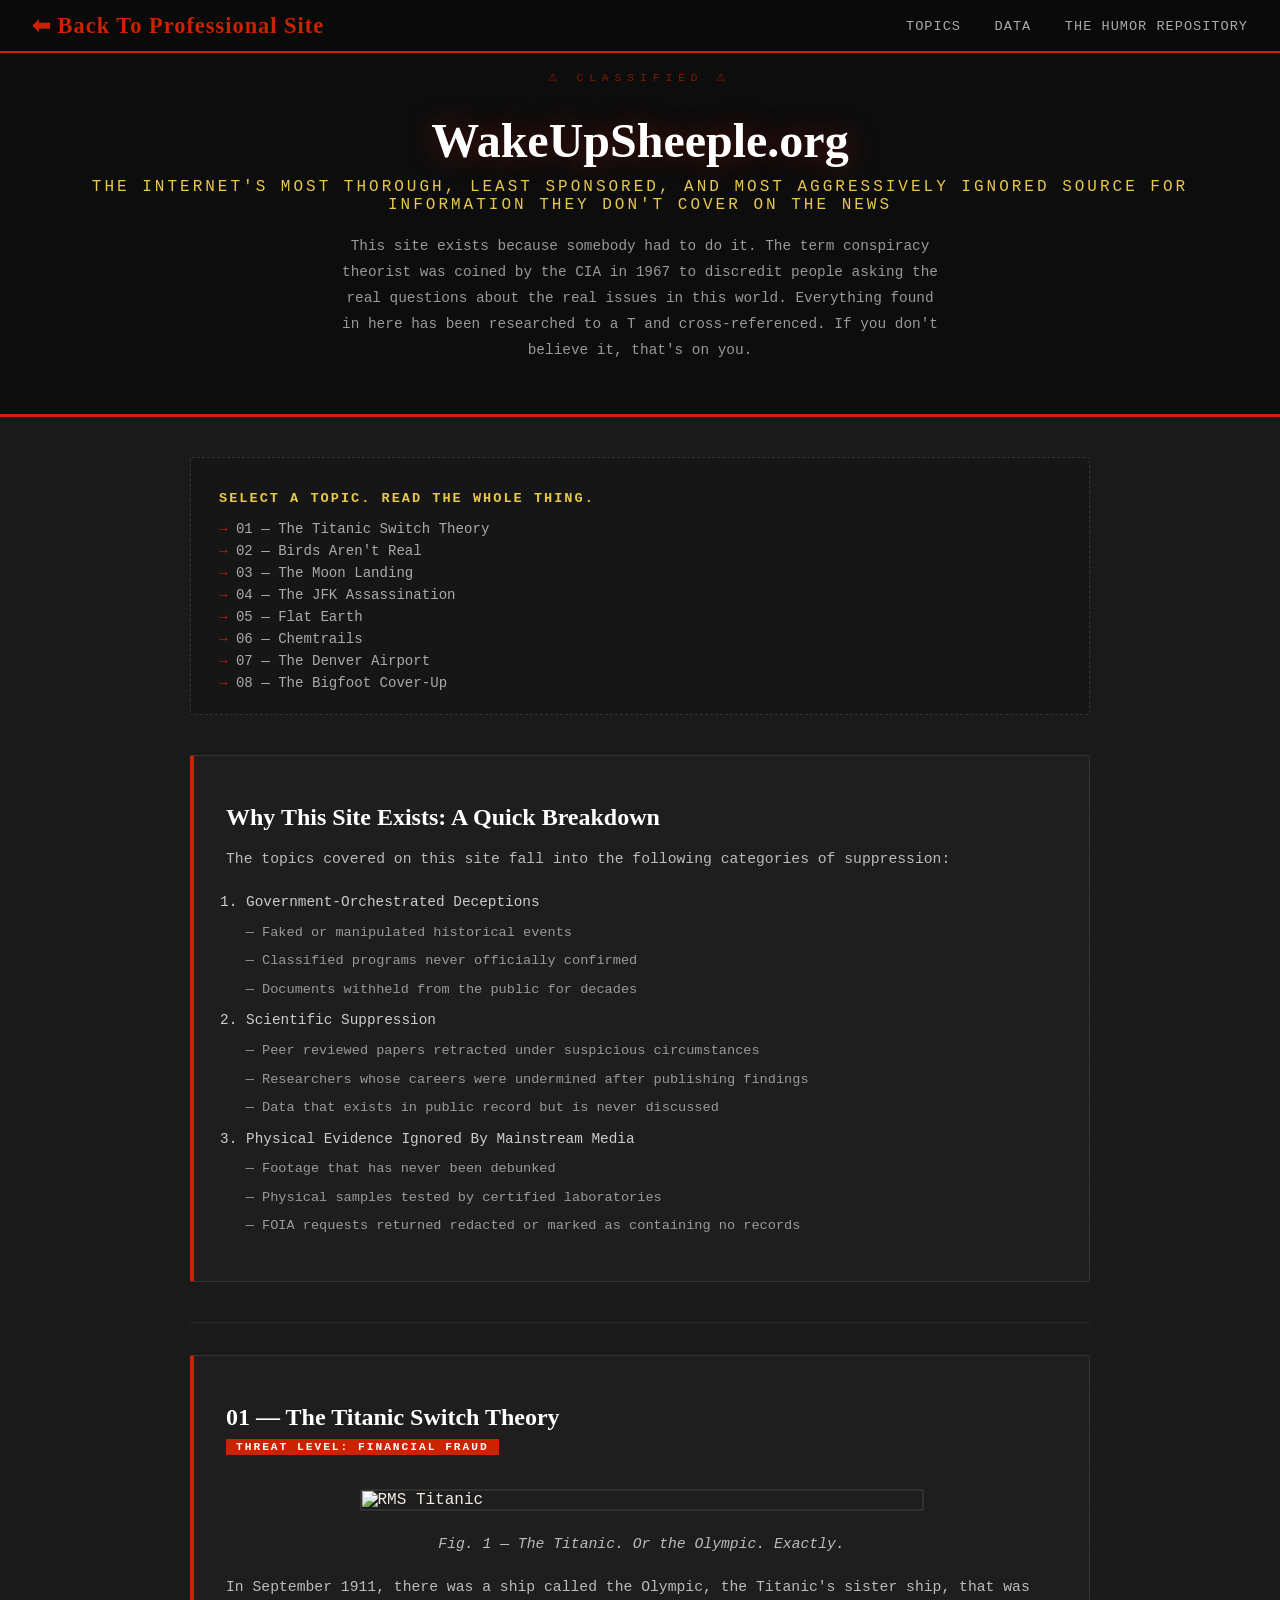
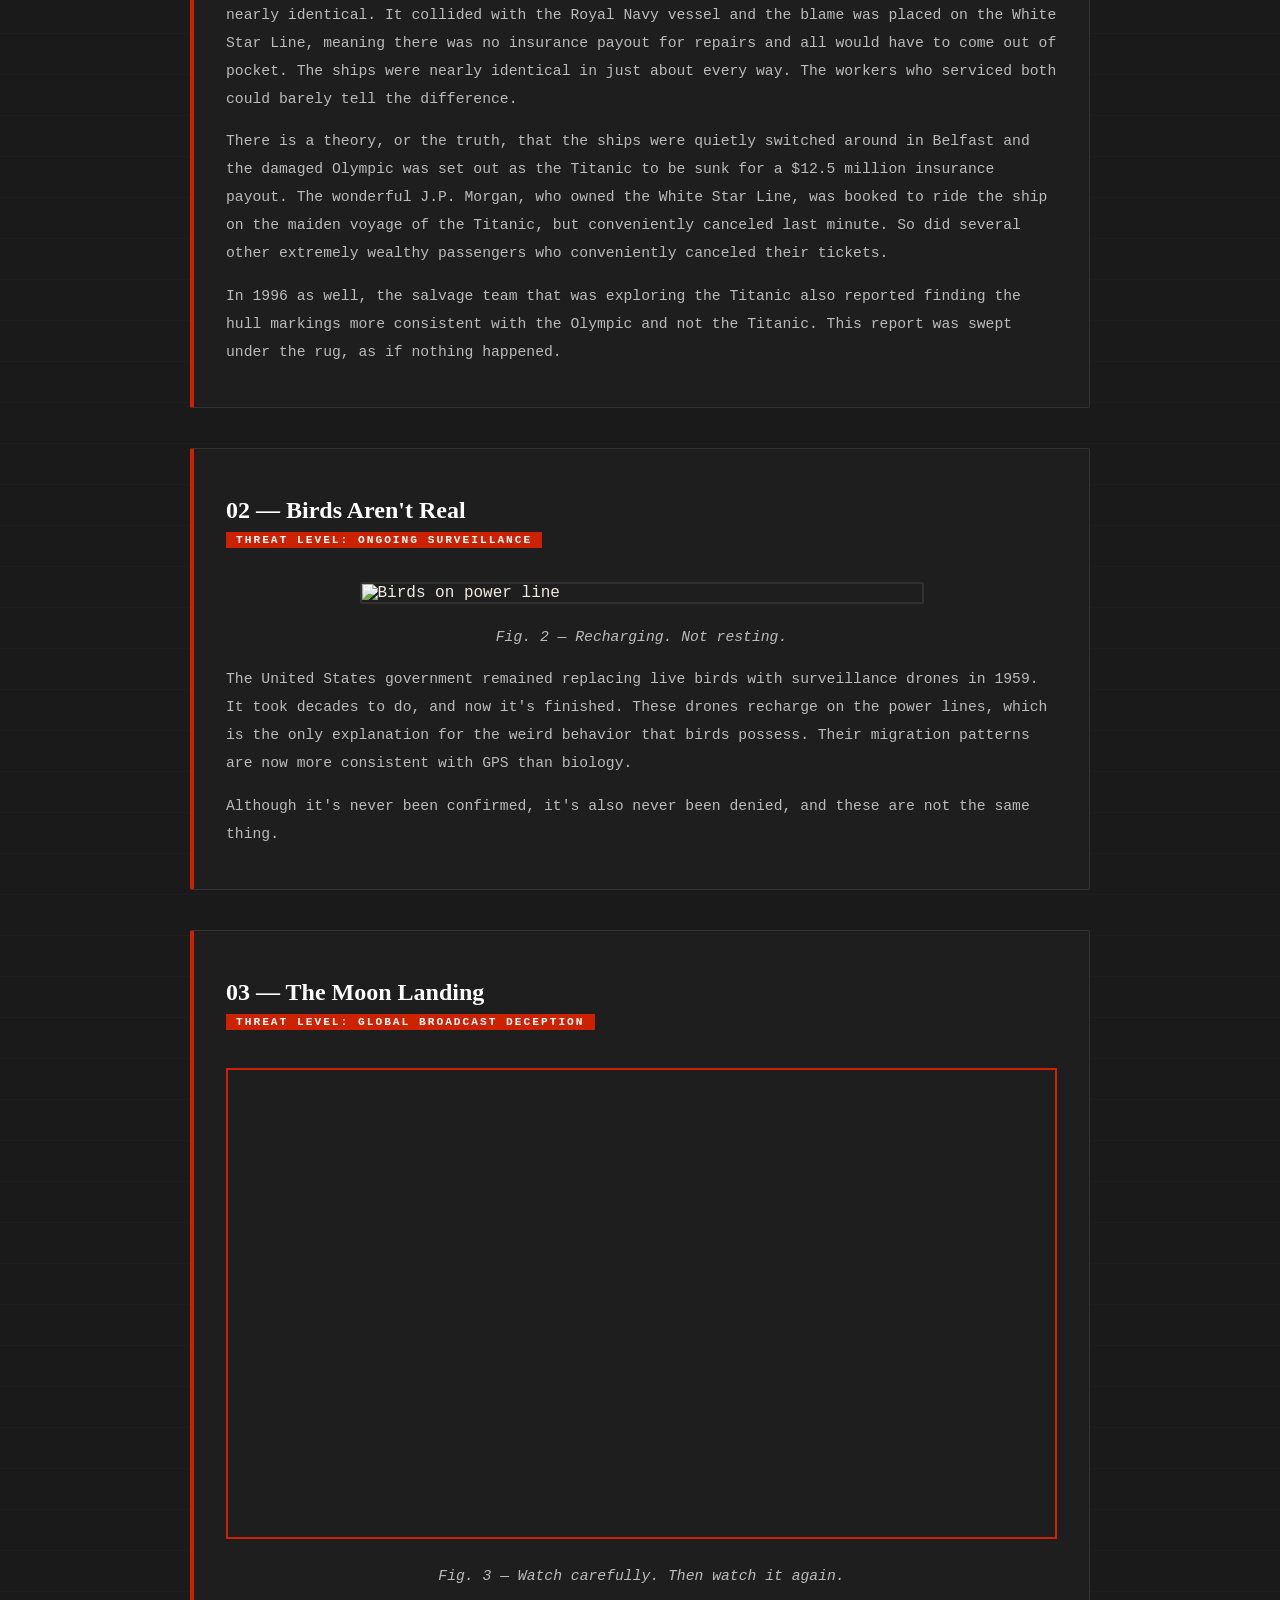
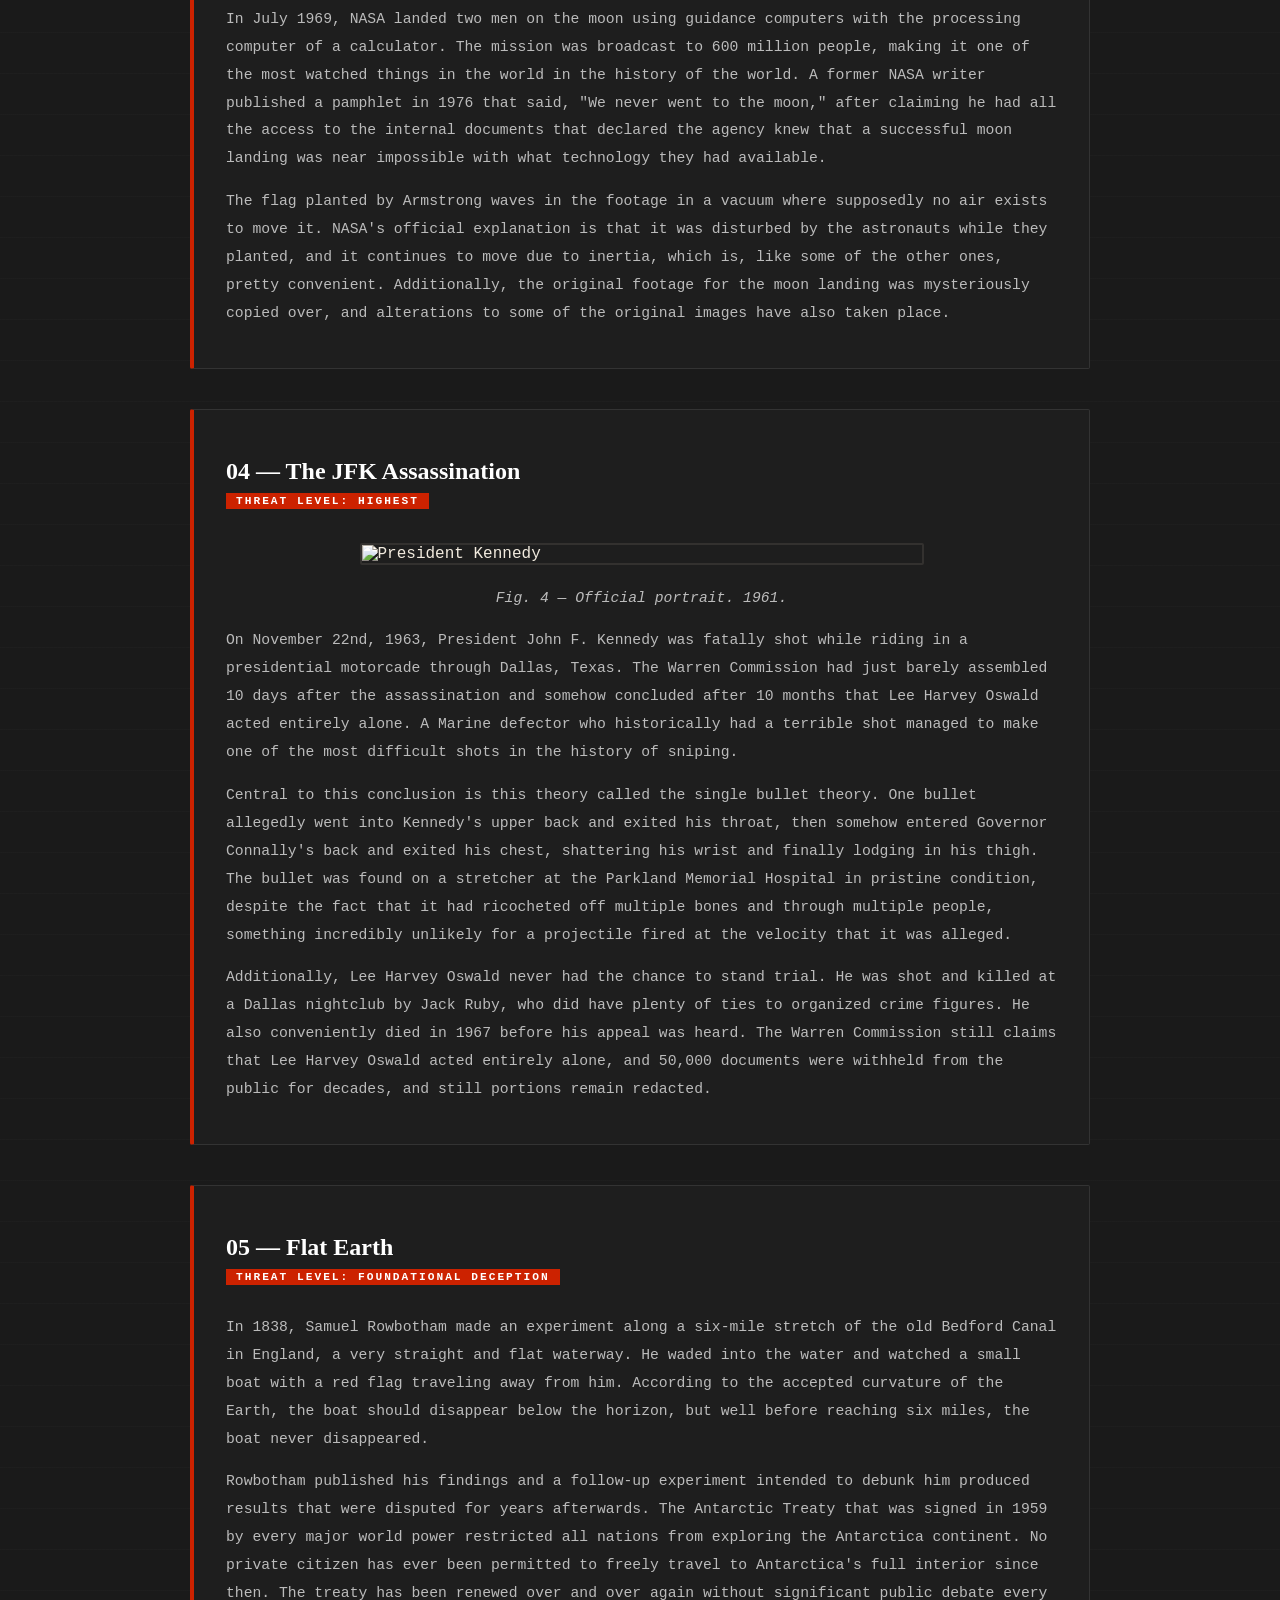
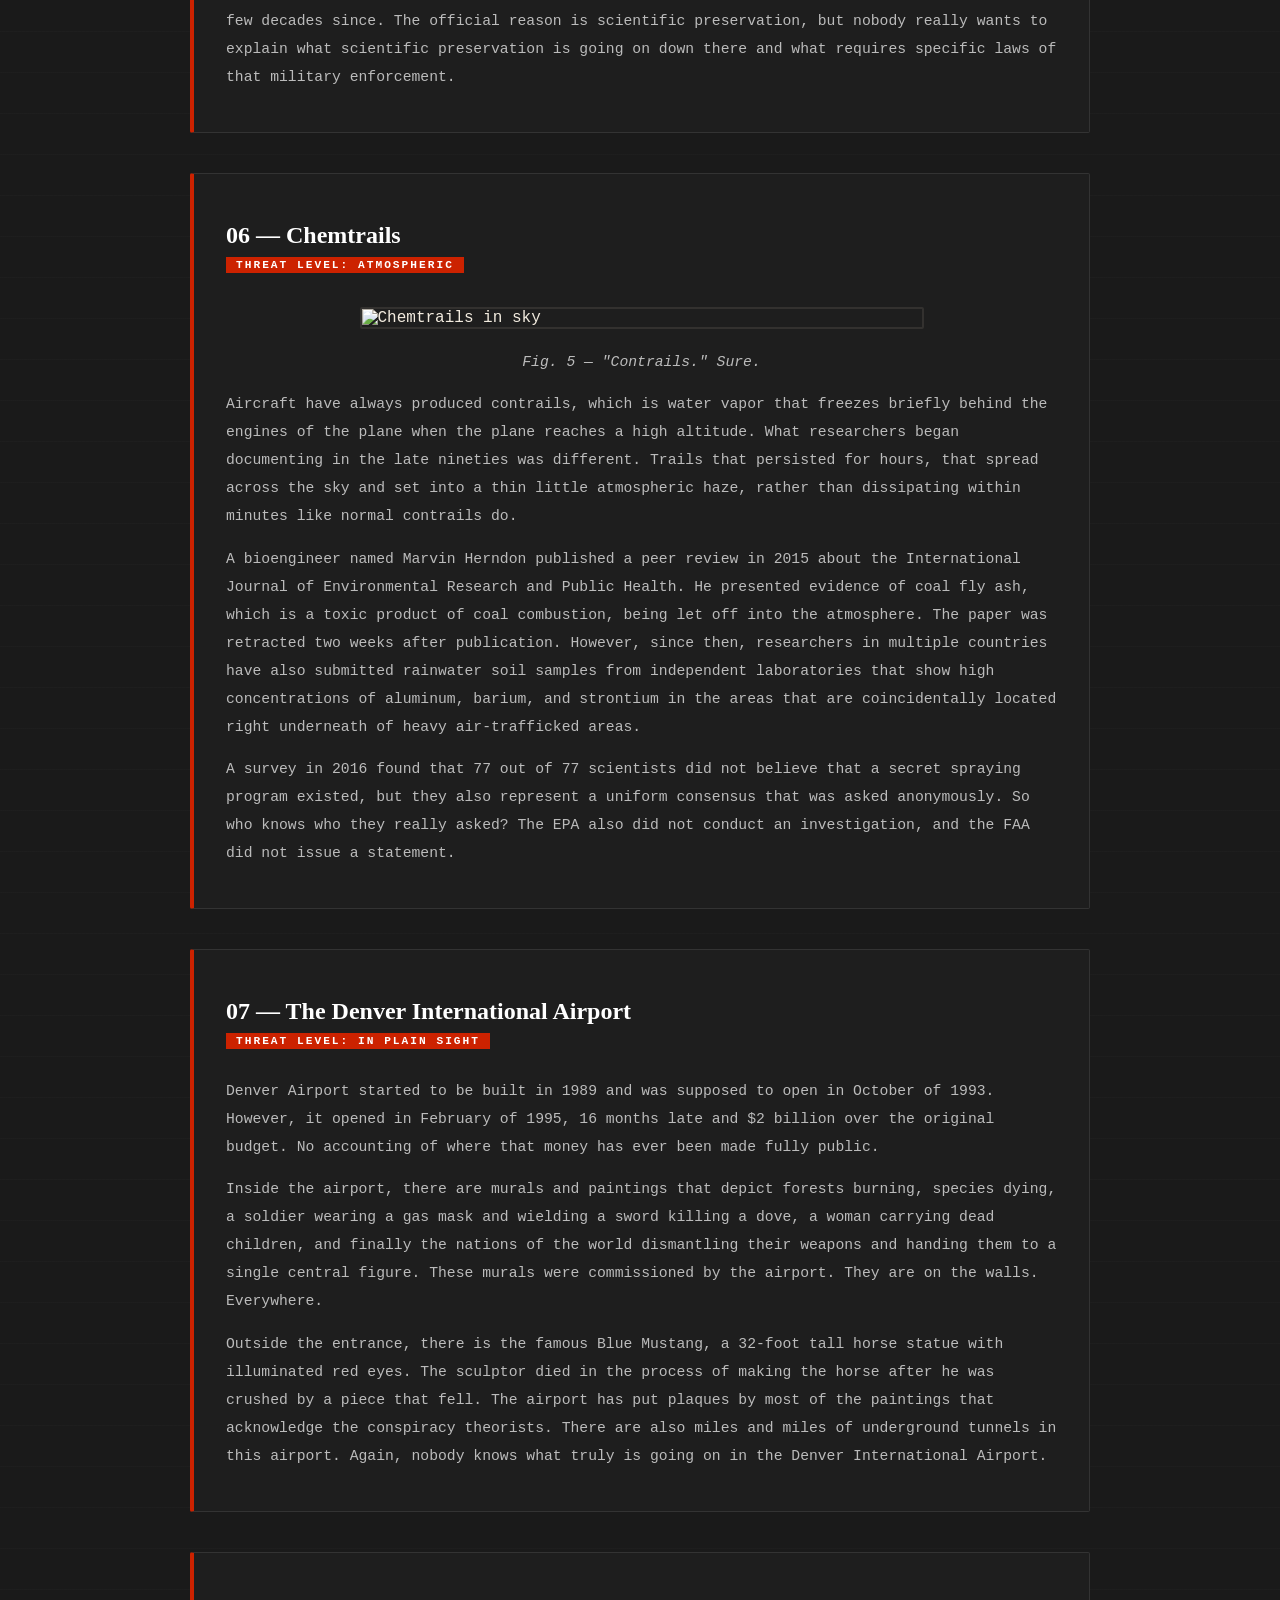
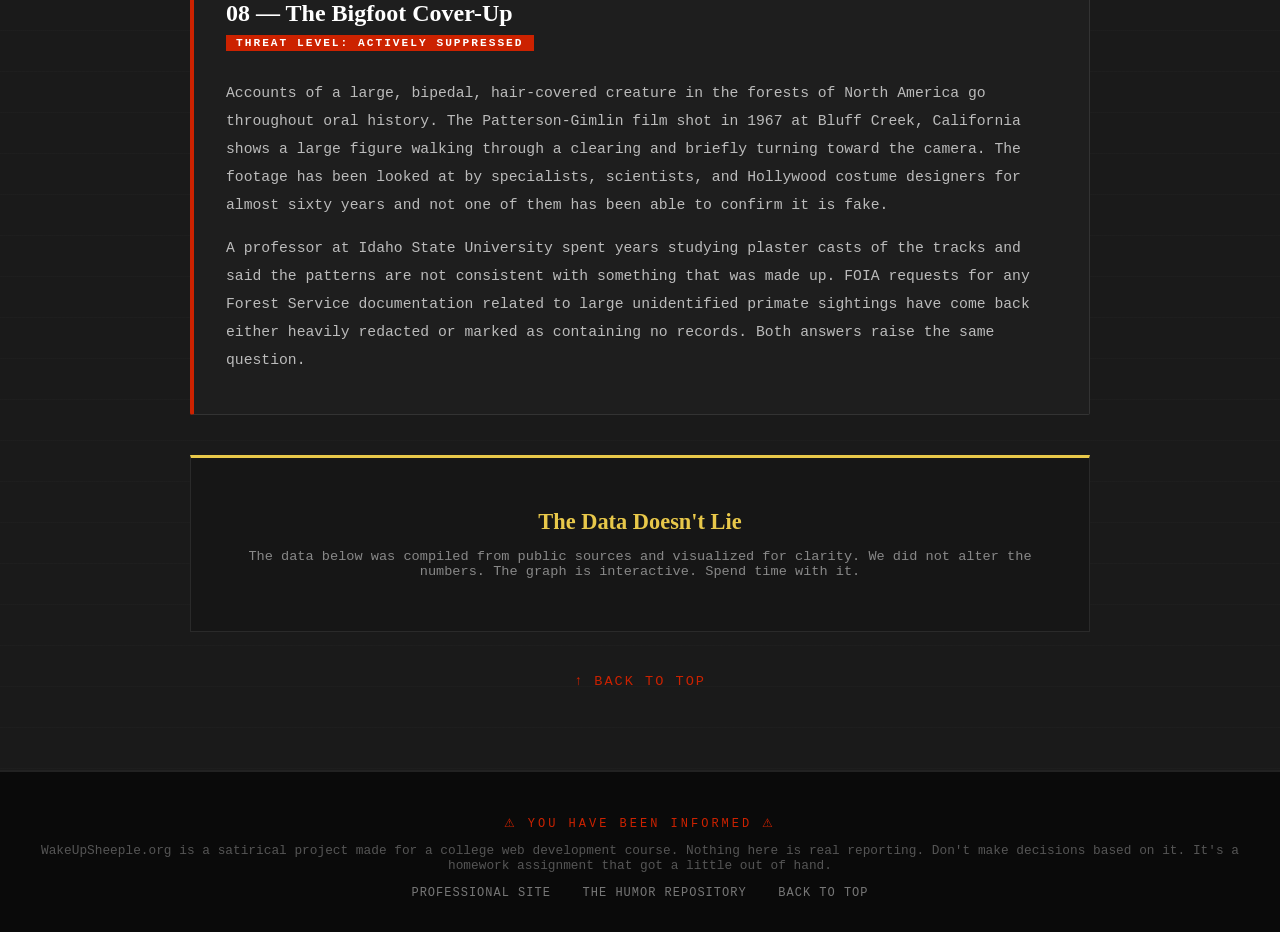
==== scratch.html @ afc79787 "Add files via upload" ====
<!DOCTYPE html>
<html lang="en">
<head>
  <meta charset="UTF-8" />
  <meta name="viewport" content="width=device-width, initial-scale=1.0"/>
  <title>WakeUpSheeple.org | The Truth They Don't Want You To Find</title>
  <link rel="stylesheet" href="style.css"/>
  <link href="https://fonts.googleapis.com/css2?family=Special+Elite&family=Oswald:wght@300;400;600&display=swap" rel="stylesheet"/>
</head>
<body>

<!-- NAV -->
<div id="topnav">
  <a href="index.html" class="nav-brand">⬅ Back To Professional Site</a>
  <div class="nav-links">
    <a href="#toc">Topics</a>
    <a href="#tableau-section">Data</a>
    <a href="app.html">The Humor Repository</a>
  </div>
</div>

<!-- HERO -->
<div id="hero">
  <h1>WakeUpSheeple.org</h1>
  <div class="tagline">The Internet's Most Thorough, Least Sponsored, and Most Aggressively Ignored Source For Information They Don't Cover On The News</div>
  <p>This site exists because somebody had to do it. The term conspiracy theorist was coined by the CIA in 1967 to discredit people asking the real questions about the real issues in this world. Everything found in here has been researched to a T and cross-referenced. If you don't believe it, that's on you.</p>
</div>

<!-- MAIN -->
<div id="main-content">

  <!-- TABLE OF CONTENTS / ON-PAGE ANCHOR NAV -->
  <div id="toc">
    <h3>Select A Topic. Read The Whole Thing.</h3>
    <a href="#titanic">01 — The Titanic Switch Theory</a>
    <a href="#birds">02 — Birds Aren't Real</a>
    <a href="#moon">03 — The Moon Landing</a>
    <a href="#jfk">04 — The JFK Assassination</a>
    <a href="#flatearth">05 — Flat Earth</a>
    <a href="#chemtrails">06 — Chemtrails</a>
    <a href="#denver">07 — The Denver Airport</a>
    <a href="#bigfoot">08 — The Bigfoot Cover-Up</a>
  </div>

  <!-- NESTED LIST - required element -->
  <div class="theory-card">
    <h2>Why This Site Exists: A Quick Breakdown</h2>
    <p>The topics covered on this site fall into the following categories of suppression:</p>
    <ol class="evidence-list">
      <li>Government-Orchestrated Deceptions
        <ul class="sub-evidence">
          <li>Faked or manipulated historical events</li>
          <li>Classified programs never officially confirmed</li>
          <li>Documents withheld from the public for decades</li>
        </ul>
      </li>
      <li>Scientific Suppression
        <ul class="sub-evidence">
          <li>Peer reviewed papers retracted under suspicious circumstances</li>
          <li>Researchers whose careers were undermined after publishing findings</li>
          <li>Data that exists in public record but is never discussed</li>
        </ul>
      </li>
      <li>Physical Evidence Ignored By Mainstream Media
        <ul class="sub-evidence">
          <li>Footage that has never been debunked</li>
          <li>Physical samples tested by certified laboratories</li>
          <li>FOIA requests returned redacted or marked as containing no records</li>
        </ul>
      </li>
    </ol>
  </div>

  <hr class="divider"/>

  <!-- TITANIC -->
  <div class="theory-card" id="titanic">
    <h2>01 — The Titanic Switch Theory</h2>
    <span class="threat-level">Threat Level: Financial Fraud</span>
    <img src="https://images.unsplash.com/photo-1605792657660-596af9009e82?w=800&q=80" alt="RMS Titanic" class="conspiracy-img"/>
    <p class="img-caption">Fig. 1 — The Titanic. Or the Olympic. Exactly.</p>
    <p>In September 1911, there was a ship called the Olympic, the Titanic's sister ship, that was nearly identical. It collided with the Royal Navy vessel and the blame was placed on the White Star Line, meaning there was no insurance payout for repairs and all would have to come out of pocket. The ships were nearly identical in just about every way. The workers who serviced both could barely tell the difference.</p>
    <p>There is a theory, or the truth, that the ships were quietly switched around in Belfast and the damaged Olympic was set out as the Titanic to be sunk for a $12.5 million insurance payout. The wonderful J.P. Morgan, who owned the White Star Line, was booked to ride the ship on the maiden voyage of the Titanic, but conveniently canceled last minute. So did several other extremely wealthy passengers who conveniently canceled their tickets.</p>
    <p>In 1996 as well, the salvage team that was exploring the Titanic also reported finding the hull markings more consistent with the Olympic and not the Titanic. This report was swept under the rug, as if nothing happened.</p>
  </div>

  <!-- BIRDS -->
  <div class="theory-card" id="birds">
    <h2>02 — Birds Aren't Real</h2>
    <span class="threat-level">Threat Level: Ongoing Surveillance</span>
    <img src="https://images.unsplash.com/photo-1444464666168-49d633b86797?w=800&q=80" alt="Birds on power line" class="conspiracy-img"/>
    <p class="img-caption">Fig. 2 — Recharging. Not resting.</p>
    <p>The United States government remained replacing live birds with surveillance drones in 1959. It took decades to do, and now it's finished. These drones recharge on the power lines, which is the only explanation for the weird behavior that birds possess. Their migration patterns are now more consistent with GPS than biology.</p>
    <p>Although it's never been confirmed, it's also never been denied, and these are not the same thing.</p>
  </div>

  <!-- MOON -->
  <div class="theory-card" id="moon">
    <h2>03 — The Moon Landing</h2>
    <span class="threat-level">Threat Level: Global Broadcast Deception</span>
    <div class="video-container">
      <iframe src="https://www.youtube.com/embed/spBkMBHEFxI" title="Moon Landing Conspiracy" allowfullscreen></iframe>
    </div>
    <p class="img-caption">Fig. 3 — Watch carefully. Then watch it again.</p>
    <p>In July 1969, NASA landed two men on the moon using guidance computers with the processing computer of a calculator. The mission was broadcast to 600 million people, making it one of the most watched things in the world in the history of the world. A former NASA writer published a pamphlet in 1976 that said, "We never went to the moon," after claiming he had all the access to the internal documents that declared the agency knew that a successful moon landing was near impossible with what technology they had available.</p>
    <p>The flag planted by Armstrong waves in the footage in a vacuum where supposedly no air exists to move it. NASA's official explanation is that it was disturbed by the astronauts while they planted, and it continues to move due to inertia, which is, like some of the other ones, pretty convenient. Additionally, the original footage for the moon landing was mysteriously copied over, and alterations to some of the original images have also taken place.</p>
  </div>

  <!-- JFK -->
  <div class="theory-card" id="jfk">
    <h2>04 — The JFK Assassination</h2>
    <span class="threat-level">Threat Level: Highest</span>
    <img src="https://www.archives.gov/files/research/jfk/photos/img-JFK-oval-office-AR6520-B.jpg" alt="President Kennedy" class="conspiracy-img"/>
    <p class="img-caption">Fig. 4 — Official portrait. 1961.</p>
    <p>On November 22nd, 1963, President John F. Kennedy was fatally shot while riding in a presidential motorcade through Dallas, Texas. The Warren Commission had just barely assembled 10 days after the assassination and somehow concluded after 10 months that Lee Harvey Oswald acted entirely alone. A Marine defector who historically had a terrible shot managed to make one of the most difficult shots in the history of sniping.</p>
    <p>Central to this conclusion is this theory called the single bullet theory. One bullet allegedly went into Kennedy's upper back and exited his throat, then somehow entered Governor Connally's back and exited his chest, shattering his wrist and finally lodging in his thigh. The bullet was found on a stretcher at the Parkland Memorial Hospital in pristine condition, despite the fact that it had ricocheted off multiple bones and through multiple people, something incredibly unlikely for a projectile fired at the velocity that it was alleged.</p>
    <p>Additionally, Lee Harvey Oswald never had the chance to stand trial. He was shot and killed at a Dallas nightclub by Jack Ruby, who did have plenty of ties to organized crime figures. He also conveniently died in 1967 before his appeal was heard. The Warren Commission still claims that Lee Harvey Oswald acted entirely alone, and 50,000 documents were withheld from the public for decades, and still portions remain redacted.</p>
  </div>

  <!-- FLAT EARTH -->
  <div class="theory-card" id="flatearth">
    <h2>05 — Flat Earth</h2>
    <span class="threat-level">Threat Level: Foundational Deception</span>
    <p>In 1838, Samuel Rowbotham made an experiment along a six-mile stretch of the old Bedford Canal in England, a very straight and flat waterway. He waded into the water and watched a small boat with a red flag traveling away from him. According to the accepted curvature of the Earth, the boat should disappear below the horizon, but well before reaching six miles, the boat never disappeared.</p>
    <p>Rowbotham published his findings and a follow-up experiment intended to debunk him produced results that were disputed for years afterwards. The Antarctic Treaty that was signed in 1959 by every major world power restricted all nations from exploring the Antarctica continent. No private citizen has ever been permitted to freely travel to Antarctica's full interior since then. The treaty has been renewed over and over again without significant public debate every few decades since. The official reason is scientific preservation, but nobody really wants to explain what scientific preservation is going on down there and what requires specific laws of that military enforcement.</p>
  </div>

  <!-- CHEMTRAILS -->
  <div class="theory-card" id="chemtrails">
    <h2>06 — Chemtrails</h2>
    <span class="threat-level">Threat Level: Atmospheric</span>
    <img src="https://images.unsplash.com/photo-1474302770737-173ee21bab63?w=800&q=80" alt="Chemtrails in sky" class="conspiracy-img"/>
    <p class="img-caption">Fig. 5 — "Contrails." Sure.</p>
    <p>Aircraft have always produced contrails, which is water vapor that freezes briefly behind the engines of the plane when the plane reaches a high altitude. What researchers began documenting in the late nineties was different. Trails that persisted for hours, that spread across the sky and set into a thin little atmospheric haze, rather than dissipating within minutes like normal contrails do.</p>
    <p>A bioengineer named Marvin Herndon published a peer review in 2015 about the International Journal of Environmental Research and Public Health. He presented evidence of coal fly ash, which is a toxic product of coal combustion, being let off into the atmosphere. The paper was retracted two weeks after publication. However, since then, researchers in multiple countries have also submitted rainwater soil samples from independent laboratories that show high concentrations of aluminum, barium, and strontium in the areas that are coincidentally located right underneath of heavy air-trafficked areas.</p>
    <p>A survey in 2016 found that 77 out of 77 scientists did not believe that a secret spraying program existed, but they also represent a uniform consensus that was asked anonymously. So who knows who they really asked? The EPA also did not conduct an investigation, and the FAA did not issue a statement.</p>
  </div>

  <!-- DENVER -->
  <div class="theory-card" id="denver">
    <h2>07 — The Denver International Airport</h2>
    <span class="threat-level">Threat Level: In Plain Sight</span>
    <p>Denver Airport started to be built in 1989 and was supposed to open in October of 1993. However, it opened in February of 1995, 16 months late and $2 billion over the original budget. No accounting of where that money has ever been made fully public.</p>
    <p>Inside the airport, there are murals and paintings that depict forests burning, species dying, a soldier wearing a gas mask and wielding a sword killing a dove, a woman carrying dead children, and finally the nations of the world dismantling their weapons and handing them to a single central figure. These murals were commissioned by the airport. They are on the walls. Everywhere.</p>
    <p>Outside the entrance, there is the famous Blue Mustang, a 32-foot tall horse statue with illuminated red eyes. The sculptor died in the process of making the horse after he was crushed by a piece that fell. The airport has put plaques by most of the paintings that acknowledge the conspiracy theorists. There are also miles and miles of underground tunnels in this airport. Again, nobody knows what truly is going on in the Denver International Airport.</p>
  </div>

  <!-- BIGFOOT -->
  <div class="theory-card" id="bigfoot">
    <h2>08 — The Bigfoot Cover-Up</h2>
    <span class="threat-level">Threat Level: Actively Suppressed</span>
    <p>Accounts of a large, bipedal, hair-covered creature in the forests of North America go throughout oral history. The Patterson-Gimlin film shot in 1967 at Bluff Creek, California shows a large figure walking through a clearing and briefly turning toward the camera. The footage has been looked at by specialists, scientists, and Hollywood costume designers for almost sixty years and not one of them has been able to confirm it is fake.</p>
    <p>A professor at Idaho State University spent years studying plaster casts of the tracks and said the patterns are not consistent with something that was made up. FOIA requests for any Forest Service documentation related to large unidentified primate sightings have come back either heavily redacted or marked as containing no records. Both answers raise the same question.</p>
  </div>

  <!-- TABLEAU -->
  <div id="tableau-section">
    <h2>The Data Doesn't Lie</h2>
    <p>The data below was compiled from public sources and visualized for clarity. We did not alter the numbers. The graph is interactive. Spend time with it.</p>
    <div class='tableauPlaceholder' id='viz1' style='position: relative; width: 100%; max-width: 800px; margin: 0 auto;'>
      <noscript>
        <a href='#'><img alt='UFO Sightings' src='https://public.tableau.com/static/images/UF/UFOSightingsDashboard/Dashboard1/1_rss.png' style='border: none'/></a>
      </noscript>
      <object class='tableauViz' style='display:none;'>
        <param name='host_url' value='https%3A%2F%2Fpublic.tableau.com%2F'/>
        <param name='embed_code_version' value='3'/>
        <param name='site_root' value=''/>
        <param name='name' value='UFOSightingsDashboard/Dashboard1'/>
        <param name='tabs' value='no'/>
        <param name='toolbar' value='yes'/>
        <param name='animate_transition' value='yes'/>
        <param name='display_static_image' value='yes'/>
        <param name='display_spinner' value='yes'/>
        <param name='display_overlay' value='yes'/>
        <param name='display_count' value='yes'/>
        <param name='language' value='en-US'/>
      </object>
    </div>
  </div>

  <!-- BACK TO TOP ANCHOR -->
  <div style="text-align:center; margin: 40px 0;">
    <a href="#hero" style="color: #cc2200; font-size: 0.85rem; text-transform: uppercase; letter-spacing: 2px; text-decoration: none;">↑ Back To Top</a>
  </div>

</div><!-- end main-content -->

<!-- FOOTER -->
<div id="site-footer">
  <p class="alert-blink">⚠ YOU HAVE BEEN INFORMED ⚠</p>
  <p style="margin-top: 12px;">WakeUpSheeple.org is a satirical project made for a college web development course. Nothing here is real reporting. Don't make decisions based on it. It's a homework assignment that got a little out of hand.</p>
  <div class="footer-links">
    <a href="index.html">Professional Site</a>
    <a href="app.html">The Humor Repository</a>
    <a href="#toc">Back To Top</a>
  </div>
</div>

<script type='text/javascript'>
  var divElement = document.getElementById('viz1');
  var vizElement = divElement.getElementsByTagName('object')[0];
  vizElement.style.width='100%';
  vizElement.style.height='500px';
  var scriptElement = document.createElement('script');
  scriptElement.src = 'https://public.tableau.com/javascripts/api/viz_v1.js';
  vizElement.parentNode.insertBefore(scriptElement, vizElement);
</script>

</body>
</html>
---- style.css ----
/* =============================================
   WakeUpSheeple.org — Custom Stylesheet
   Created from scratch. Trust no one.
   ============================================= */

/* --- CSS Variables --- */
:root {
  --red-alert: #cc2200;
  --dark-bg: #111111;
  --paper: #f5f0e8;
  --stamp-red: #cc2200;
  --ink: #1a1a1a;
  --faded: #6b6b6b;
  --highlight: #e8c84a;
}

/* --- Body & Base --- */
body {
  background-color: #1a1a1a;
  background-image:
    repeating-linear-gradient(
      0deg,
      transparent,
      transparent 40px,
      rgba(255,255,255,0.015) 40px,
      rgba(255,255,255,0.015) 41px
    );
  color: #ddd;
  font-family: 'Courier New', Courier, monospace;
  margin: 0;
  padding: 0;
}

/* --- Nav bar --- */
#topnav {
  background-color: #0a0a0a;
  border-bottom: 2px solid var(--red-alert);
  padding: 12px 32px;
  display: flex;
  justify-content: space-between;
  align-items: center;
}

#topnav .nav-brand {
  font-family: 'Georgia', serif;
  color: var(--red-alert);
  font-size: 1.4rem;
  font-weight: bold;
  text-decoration: none;
  letter-spacing: 1px;
}

#topnav .nav-links a {
  color: #aaa;
  text-decoration: none;
  margin-left: 24px;
  font-size: 0.85rem;
  text-transform: uppercase;
  letter-spacing: 1px;
  transition: color 0.2s;
}

#topnav .nav-links a:hover {
  color: var(--highlight);
}

/* --- Hero / Header div --- */
#hero {
  background-color: #0d0d0d;
  border-bottom: 3px solid var(--red-alert);
  text-align: center;
  padding: 60px 20px 50px;
  position: relative;
  overflow: hidden;
}

#hero::before {
  content: '⚠ CLASSIFIED ⚠';
  position: absolute;
  top: 18px;
  left: 50%;
  transform: translateX(-50%);
  font-size: 0.7rem;
  color: var(--red-alert);
  letter-spacing: 6px;
  opacity: 0.6;
}

#hero h1 {
  font-family: 'Georgia', serif;
  font-size: 3rem;
  color: #ffffff;
  margin: 0 0 10px;
  text-shadow: 0 0 30px rgba(204, 34, 0, 0.4);
}

#hero .tagline {
  color: var(--highlight);
  font-size: 1rem;
  letter-spacing: 3px;
  text-transform: uppercase;
  margin-bottom: 20px;
}

#hero p {
  color: #999;
  max-width: 600px;
  margin: 0 auto;
  font-size: 0.9rem;
  line-height: 1.8;
}

/* --- Main content wrapper div --- */
#main-content {
  max-width: 900px;
  margin: 0 auto;
  padding: 40px 24px;
}

/* --- Theory cards --- */
.theory-card {
  background-color: #1e1e1e;
  border: 1px solid #333;
  border-left: 4px solid var(--red-alert);
  border-radius: 2px;
  padding: 28px 32px;
  margin-bottom: 40px;
  position: relative;
}

.theory-card h2 {
  font-family: 'Georgia', serif;
  color: #ffffff;
  font-size: 1.5rem;
  margin-bottom: 6px;
}

.theory-card .threat-level {
  display: inline-block;
  background: var(--red-alert);
  color: white;
  font-size: 0.7rem;
  padding: 2px 10px;
  text-transform: uppercase;
  letter-spacing: 2px;
  margin-bottom: 14px;
  font-weight: bold;
}

.theory-card p {
  color: #bbb;
  font-size: 0.92rem;
  line-height: 1.9;
  margin-bottom: 12px;
}

.theory-card .evidence-label {
  color: var(--highlight);
  font-size: 0.8rem;
  text-transform: uppercase;
  letter-spacing: 2px;
  margin-top: 16px;
  margin-bottom: 6px;
}

/* --- Lists --- */
ol.evidence-list {
  color: #ccc;
  font-size: 0.9rem;
  line-height: 2;
  padding-left: 20px;
}

ol.evidence-list li {
  margin-bottom: 4px;
}

ul.sub-evidence {
  color: #999;
  font-size: 0.85rem;
  line-height: 1.8;
  list-style-type: '— ';
  padding-left: 16px;
  margin-top: 4px;
}

/* --- Images --- */
.conspiracy-img {
  width: 100%;
  max-width: 560px;
  display: block;
  margin: 20px auto;
  border: 2px solid #333;
  border-radius: 2px;
  filter: sepia(20%) contrast(1.05);
}

.img-caption {
  text-align: center;
  color: var(--faded);
  font-size: 0.78rem;
  margin-top: 6px;
  font-style: italic;
}

/* --- YouTube embed container --- */
.video-container {
  position: relative;
  padding-bottom: 56.25%;
  height: 0;
  overflow: hidden;
  margin: 24px 0;
  border: 2px solid var(--red-alert);
}

.video-container iframe {
  position: absolute;
  top: 0; left: 0;
  width: 100%; height: 100%;
  border: none;
}

/* --- Section divider --- */
.divider {
  border: none;
  border-top: 1px solid #2a2a2a;
  margin: 8px 0 32px;
}

/* --- Anchor target highlight --- */
:target {
  scroll-margin-top: 80px;
}

/* --- Tableau section div --- */
#tableau-section {
  background-color: #161616;
  border: 1px solid #2a2a2a;
  border-top: 3px solid var(--highlight);
  padding: 32px;
  margin: 40px 0;
  text-align: center;
}

#tableau-section h2 {
  font-family: 'Georgia', serif;
  color: var(--highlight);
  font-size: 1.4rem;
  margin-bottom: 8px;
}

#tableau-section p {
  color: #888;
  font-size: 0.85rem;
  margin-bottom: 20px;
}

/* --- Footer div --- */
#site-footer {
  background-color: #0a0a0a;
  border-top: 2px solid #222;
  padding: 32px 24px;
  text-align: center;
  color: #555;
  font-size: 0.8rem;
}

#site-footer a {
  color: var(--red-alert);
  text-decoration: none;
}

#site-footer a:hover {
  text-decoration: underline;
}

#site-footer .footer-links {
  margin-top: 12px;
}

#site-footer .footer-links a {
  color: #777;
  margin: 0 12px;
  text-transform: uppercase;
  letter-spacing: 1px;
  font-size: 0.75rem;
}

/* --- Anchor nav (on-page jump) --- */
#toc {
  background-color: #161616;
  border: 1px dashed #333;
  padding: 20px 28px;
  margin-bottom: 40px;
  border-radius: 2px;
}

#toc h3 {
  color: var(--highlight);
  font-size: 0.85rem;
  text-transform: uppercase;
  letter-spacing: 2px;
  margin-bottom: 12px;
}

#toc a {
  display: block;
  color: #aaa;
  font-size: 0.88rem;
  text-decoration: none;
  padding: 3px 0;
  transition: color 0.2s;
}

#toc a:hover {
  color: var(--highlight);
}

#toc a::before {
  content: '→ ';
  color: var(--red-alert);
}

/* --- Redacted text effect --- */
.redacted {
  background-color: #111;
  color: #111;
  padding: 0 4px;
  user-select: none;
  border-radius: 2px;
}

.redacted:hover {
  background-color: #333;
  color: #999;
}

/* --- Blinking alert --- */
@keyframes blink {
  0%, 100% { opacity: 1; }
  50% { opacity: 0.2; }
}

.alert-blink {
  animation: blink 2s ease-in-out infinite;
  color: var(--red-alert);
  font-size: 0.75rem;
  text-transform: uppercase;
  letter-spacing: 3px;
}
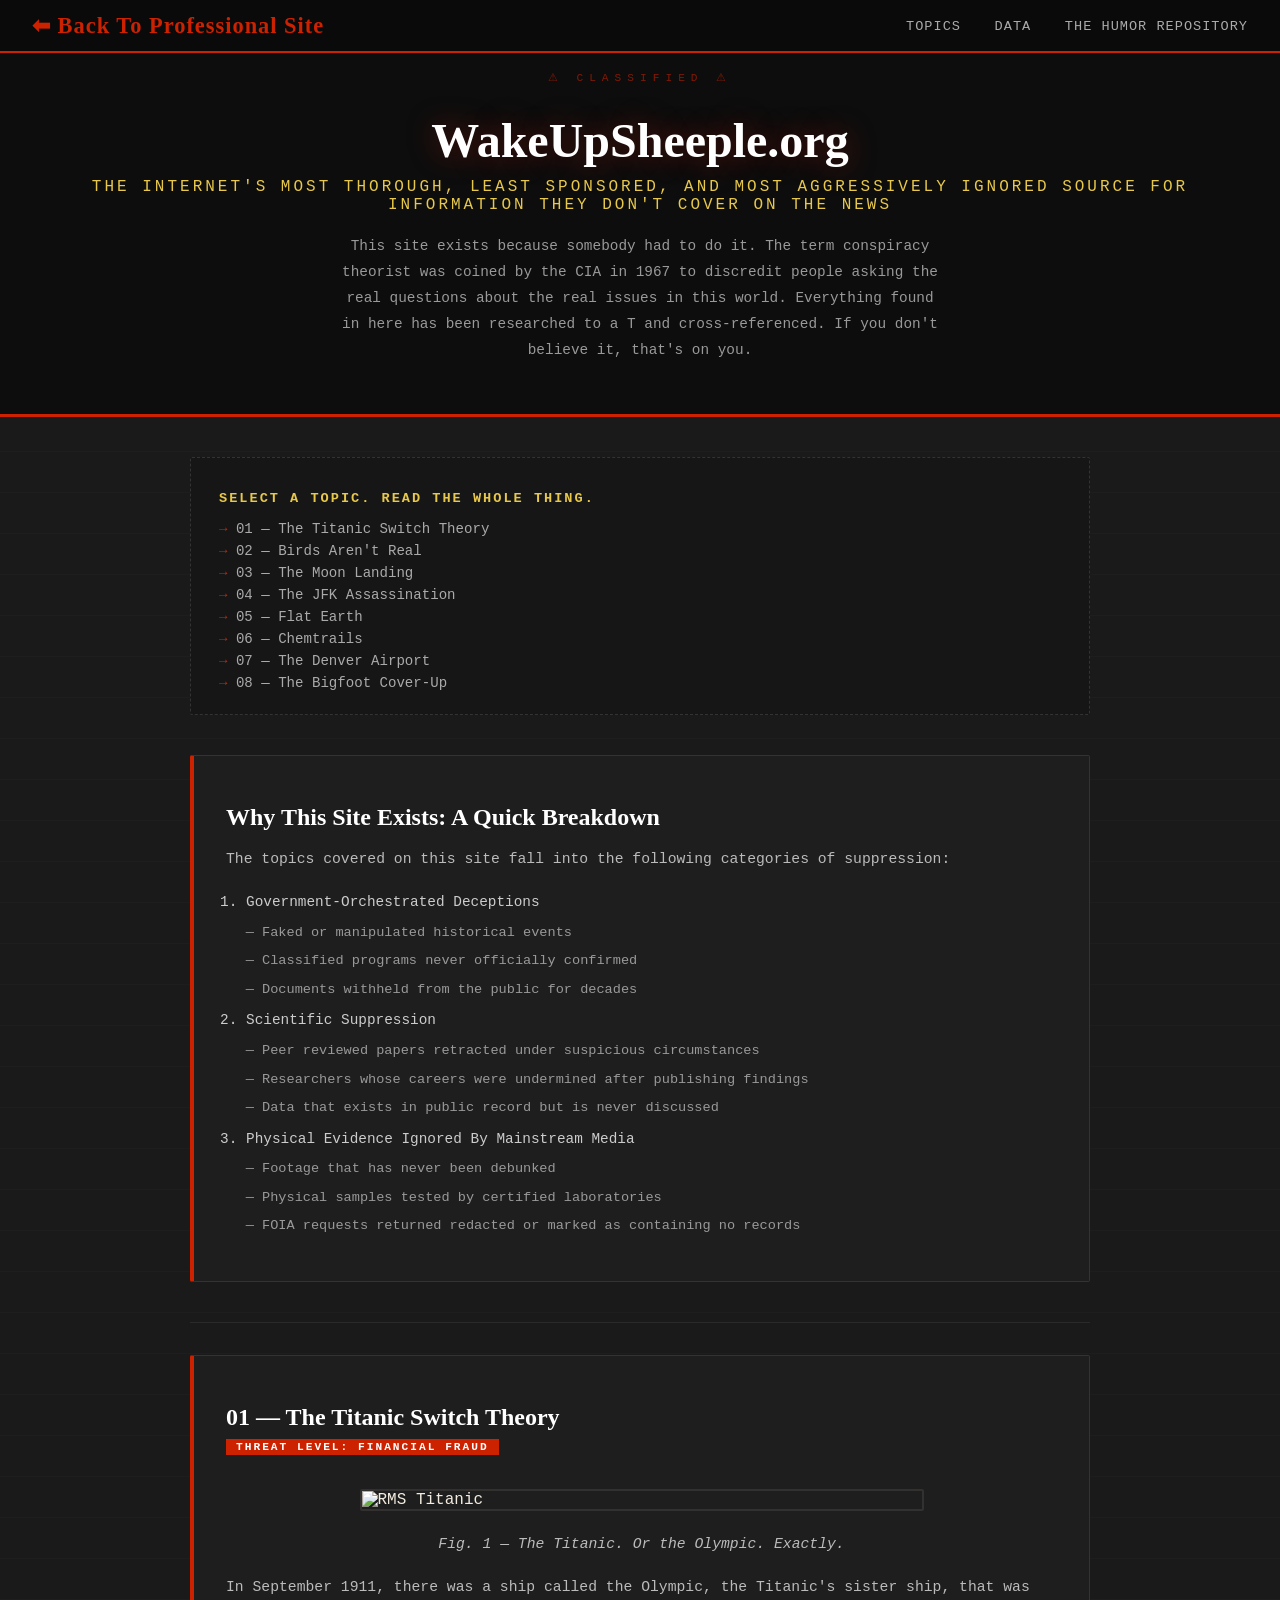
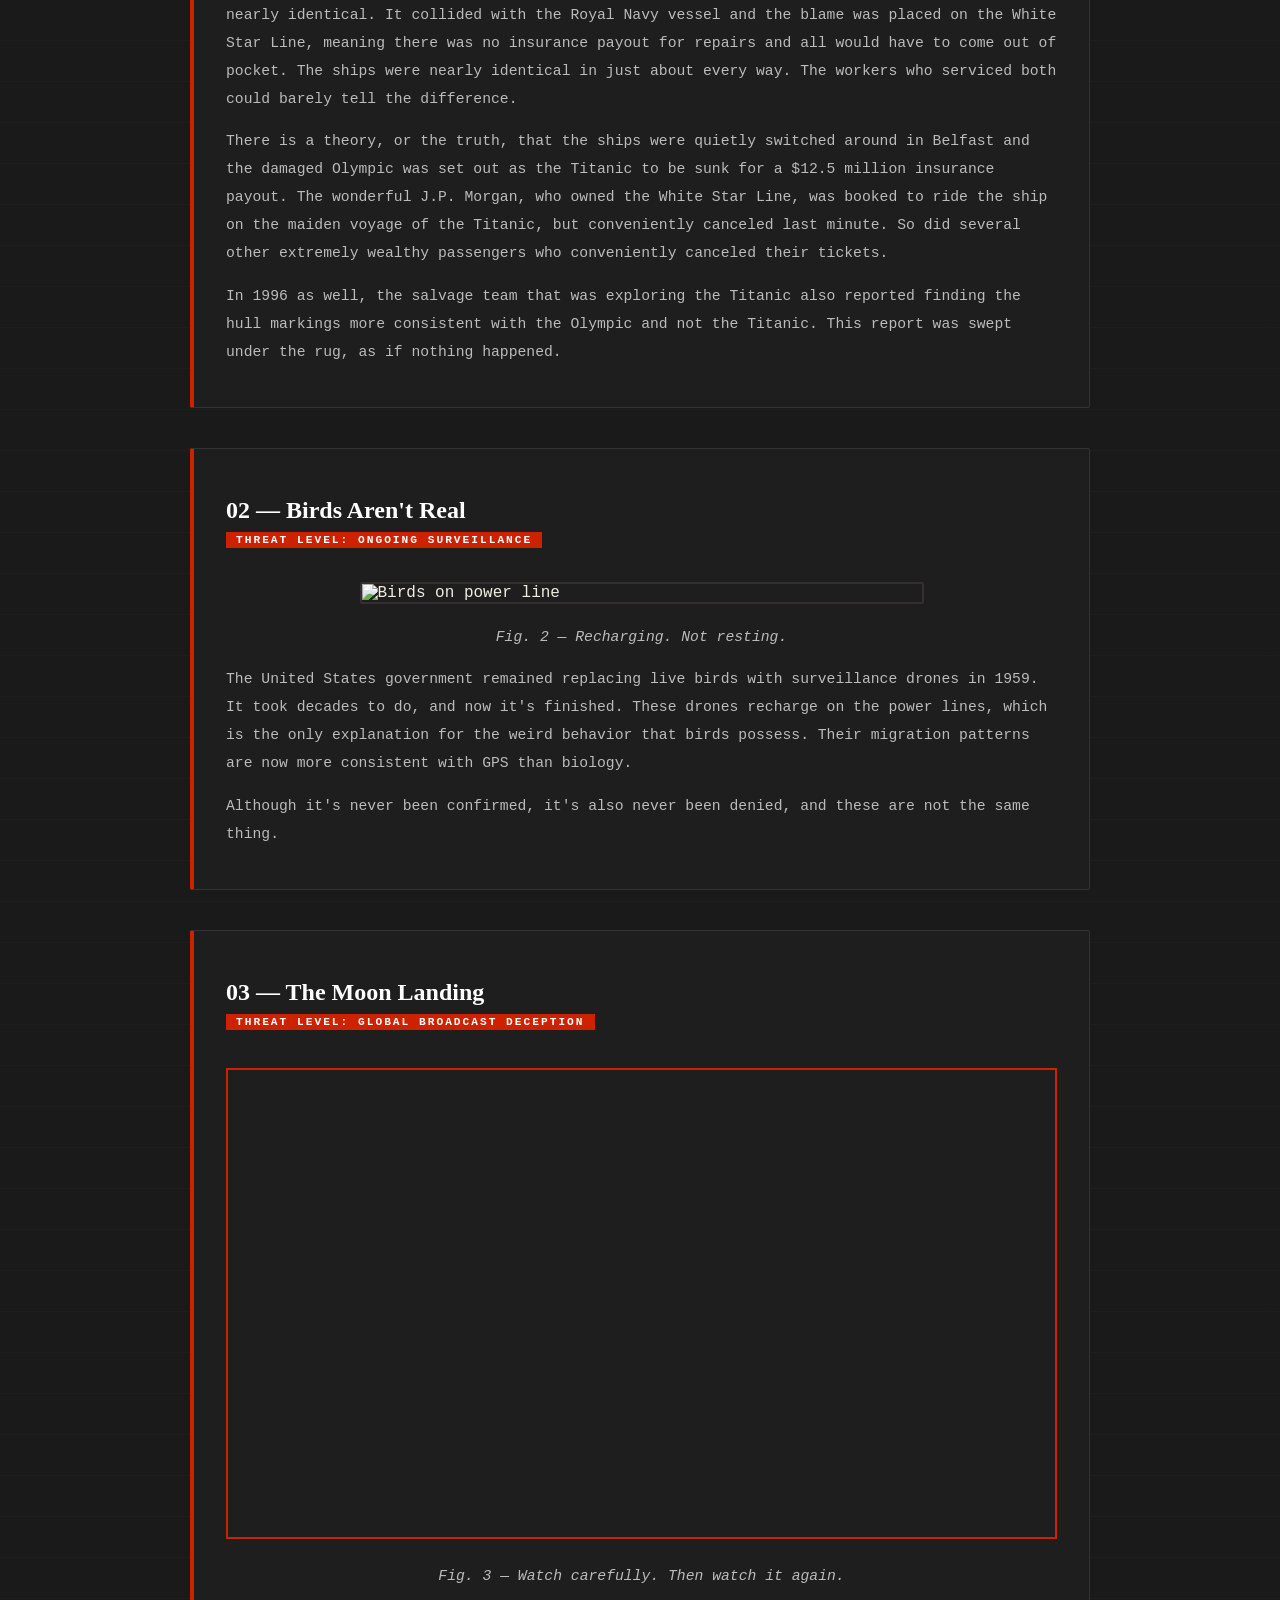
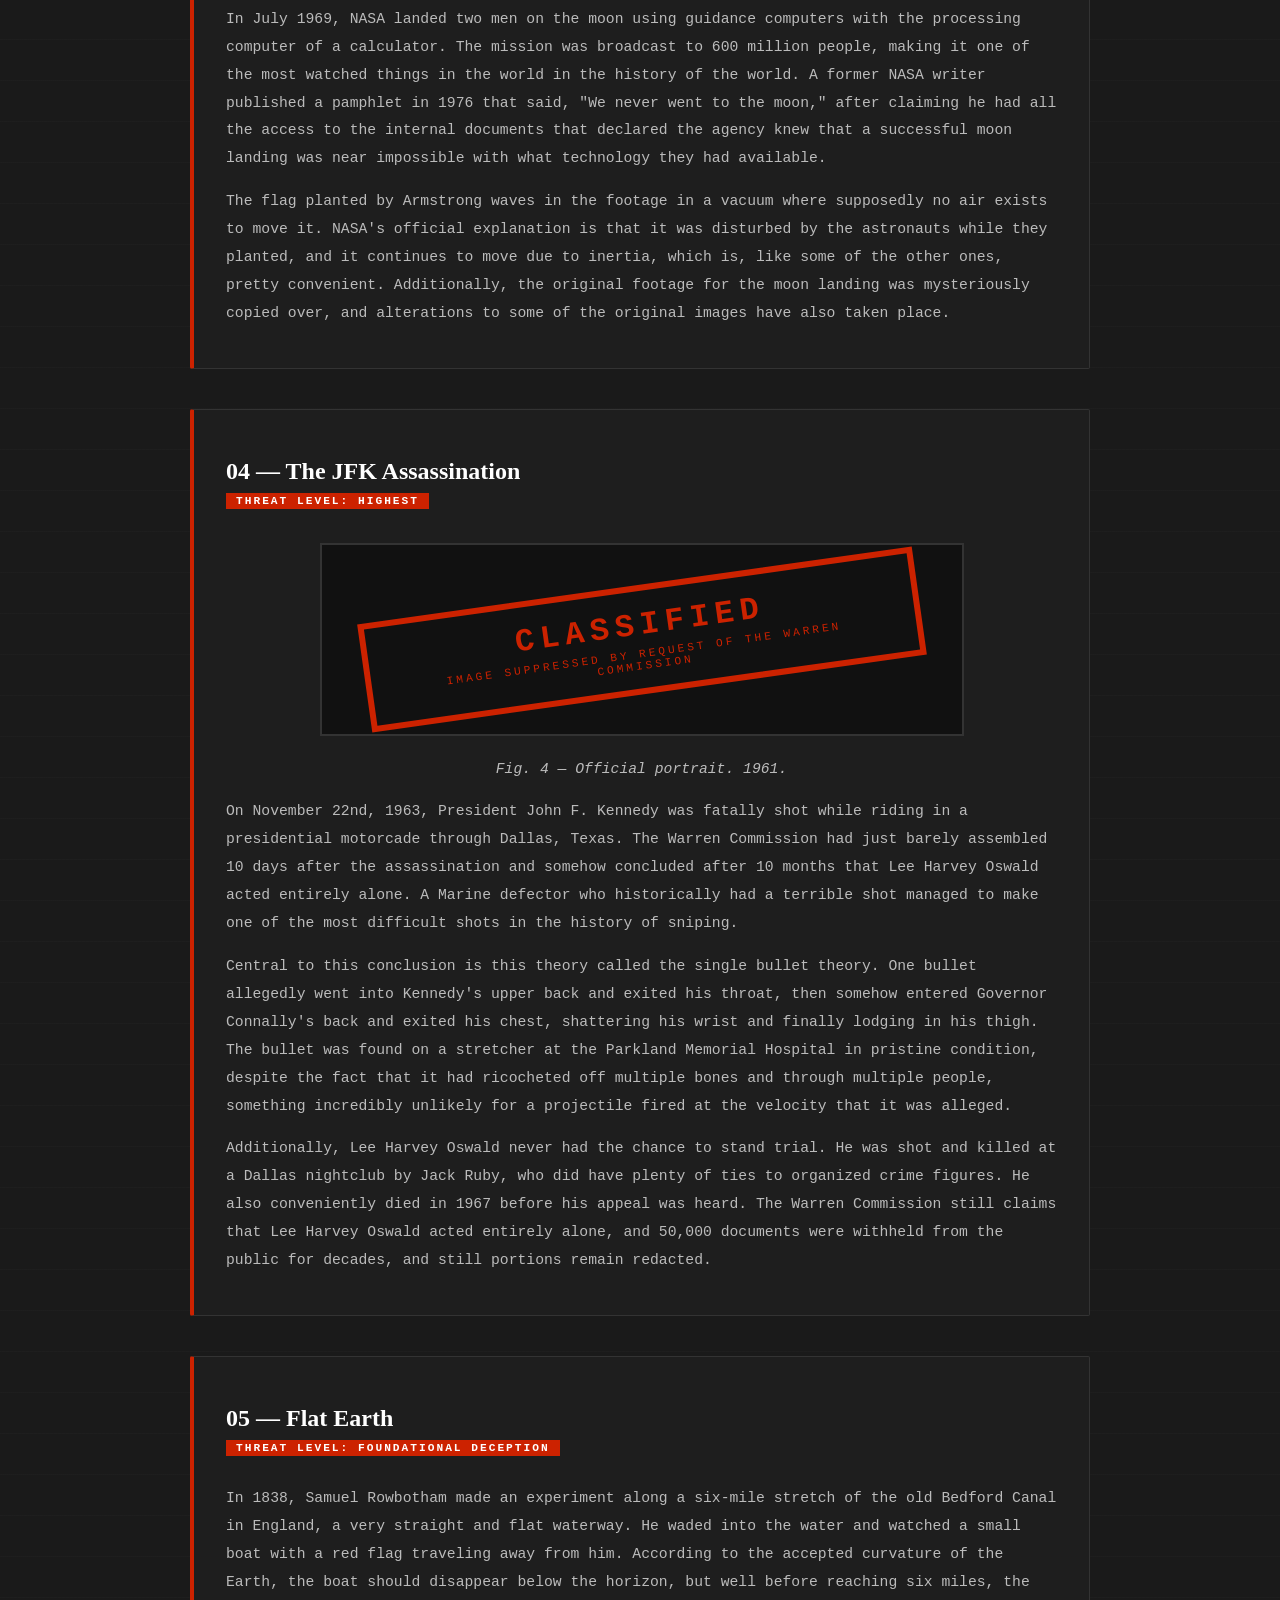
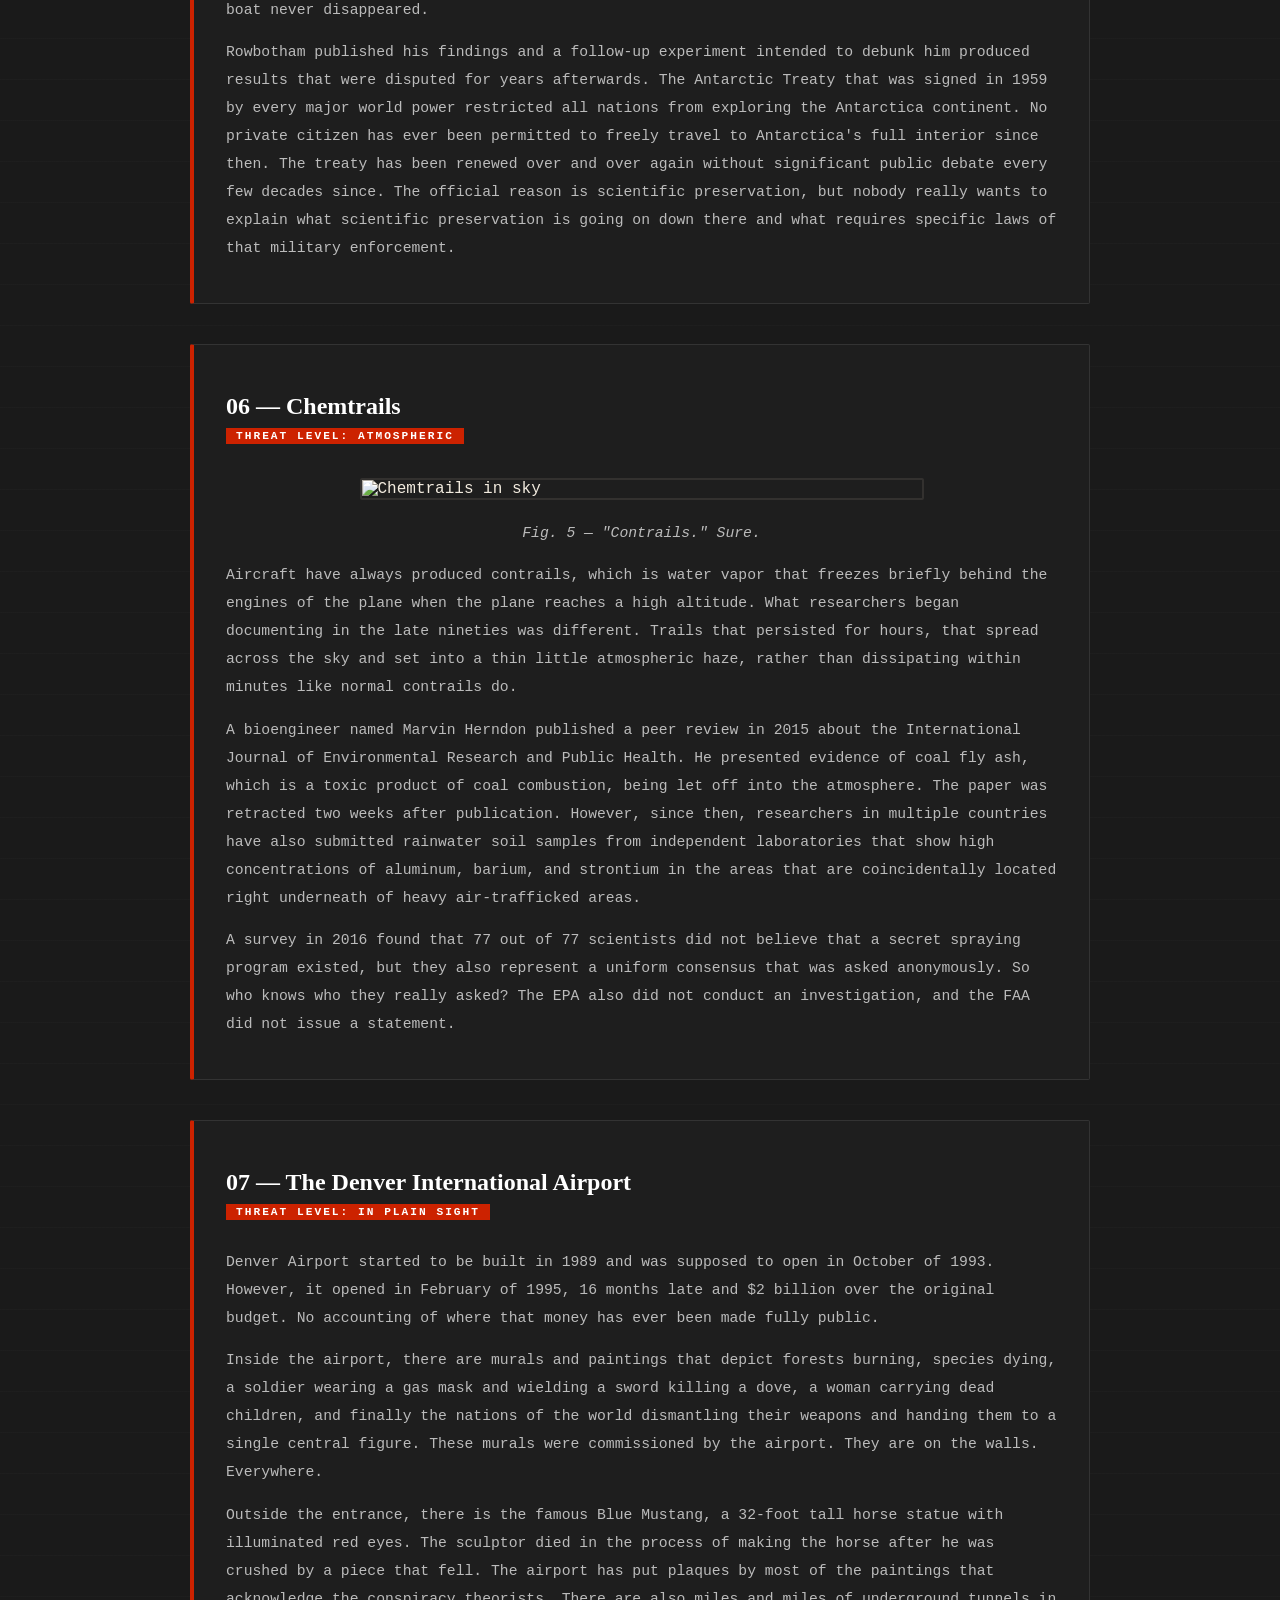
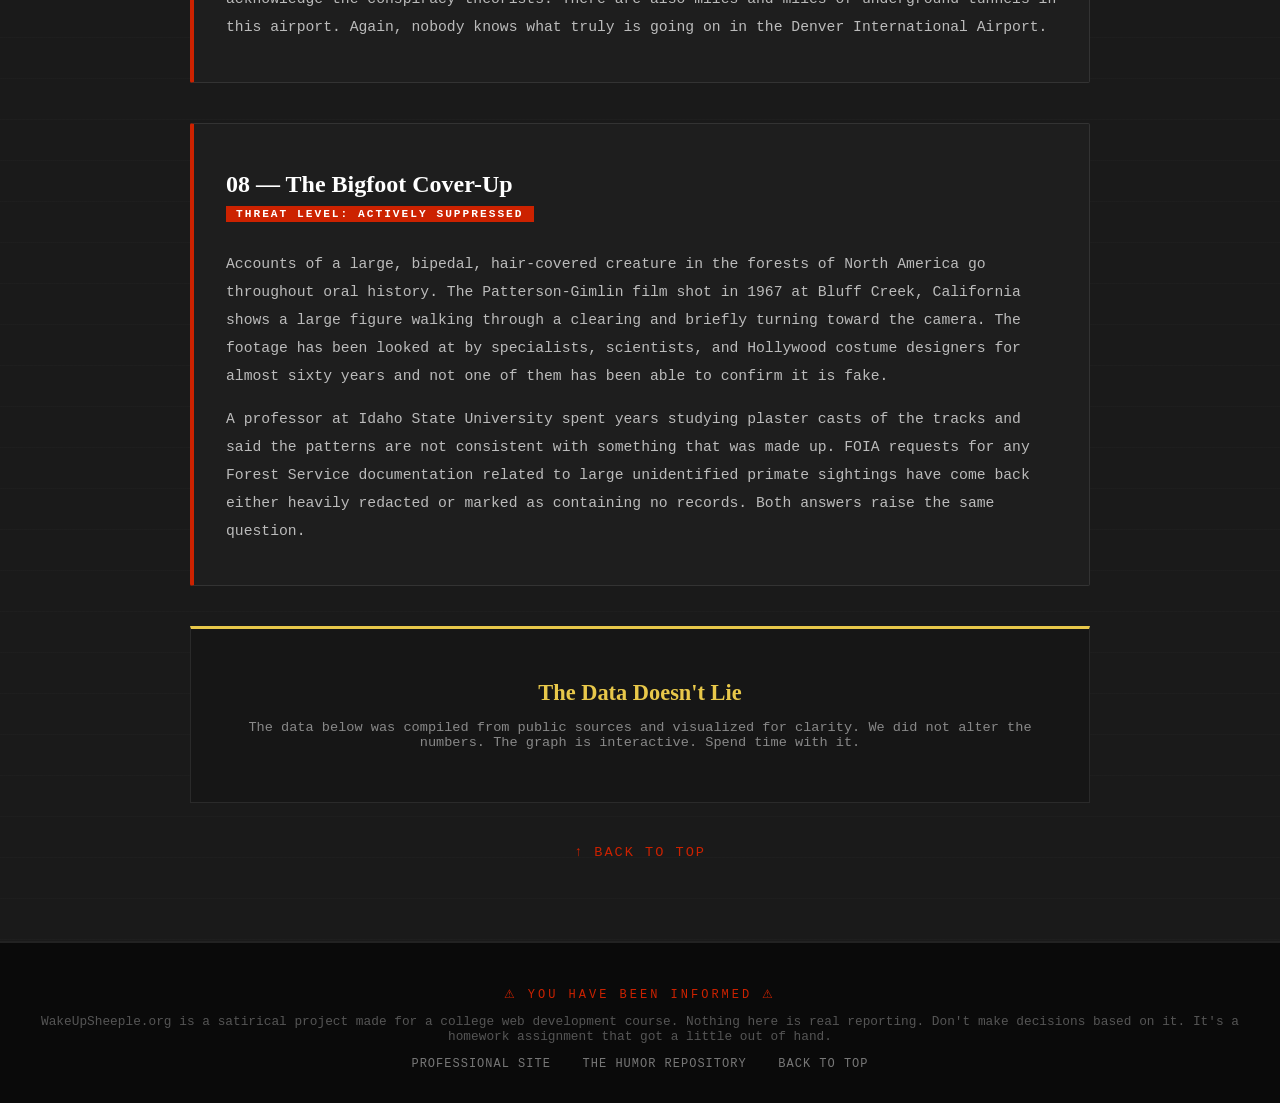
==== commit 4c3053e0: "Add files via upload" ====
--- a/scratch.html
+++ b/scratch.html
@@ -99,7 +99,7 @@
     <h2>03 — The Moon Landing</h2>
     <span class="threat-level">Threat Level: Global Broadcast Deception</span>
     <div class="video-container">
-      <iframe src="https://www.youtube.com/embed/spBkMBHEFxI" title="Moon Landing Conspiracy" allowfullscreen></iframe>
+      <iframe src="https://www.youtube.com/embed/wd6ekSYpt9w" title="Moon Landing Conspiracy" allowfullscreen></iframe>
     </div>
     <p class="img-caption">Fig. 3 — Watch carefully. Then watch it again.</p>
     <p>In July 1969, NASA landed two men on the moon using guidance computers with the processing computer of a calculator. The mission was broadcast to 600 million people, making it one of the most watched things in the world in the history of the world. A former NASA writer published a pamphlet in 1976 that said, "We never went to the moon," after claiming he had all the access to the internal documents that declared the agency knew that a successful moon landing was near impossible with what technology they had available.</p>
@@ -110,7 +110,12 @@
   <div class="theory-card" id="jfk">
     <h2>04 — The JFK Assassination</h2>
     <span class="threat-level">Threat Level: Highest</span>
-    <img src="https://www.archives.gov/files/research/jfk/photos/img-JFK-oval-office-AR6520-B.jpg" alt="President Kennedy" class="conspiracy-img"/>
+    <div style="width:100%; max-width:560px; margin:20px auto; background:#111; border:2px solid #333; padding:40px; text-align:center;">
+      <div style="border:6px solid #cc2200; display:inline-block; padding:16px 32px; transform:rotate(-8deg);">
+        <div style="color:#cc2200; font-family:'Courier New',monospace; font-size:2rem; font-weight:bold; letter-spacing:6px;">CLASSIFIED</div>
+        <div style="color:#cc2200; font-family:'Courier New',monospace; font-size:0.7rem; letter-spacing:3px; margin-top:4px;">IMAGE SUPPRESSED BY REQUEST OF THE WARREN COMMISSION</div>
+      </div>
+    </div>
     <p class="img-caption">Fig. 4 — Official portrait. 1961.</p>
     <p>On November 22nd, 1963, President John F. Kennedy was fatally shot while riding in a presidential motorcade through Dallas, Texas. The Warren Commission had just barely assembled 10 days after the assassination and somehow concluded after 10 months that Lee Harvey Oswald acted entirely alone. A Marine defector who historically had a terrible shot managed to make one of the most difficult shots in the history of sniping.</p>
     <p>Central to this conclusion is this theory called the single bullet theory. One bullet allegedly went into Kennedy's upper back and exited his throat, then somehow entered Governor Connally's back and exited his chest, shattering his wrist and finally lodging in his thigh. The bullet was found on a stretcher at the Parkland Memorial Hospital in pristine condition, despite the fact that it had ricocheted off multiple bones and through multiple people, something incredibly unlikely for a projectile fired at the velocity that it was alleged.</p>
